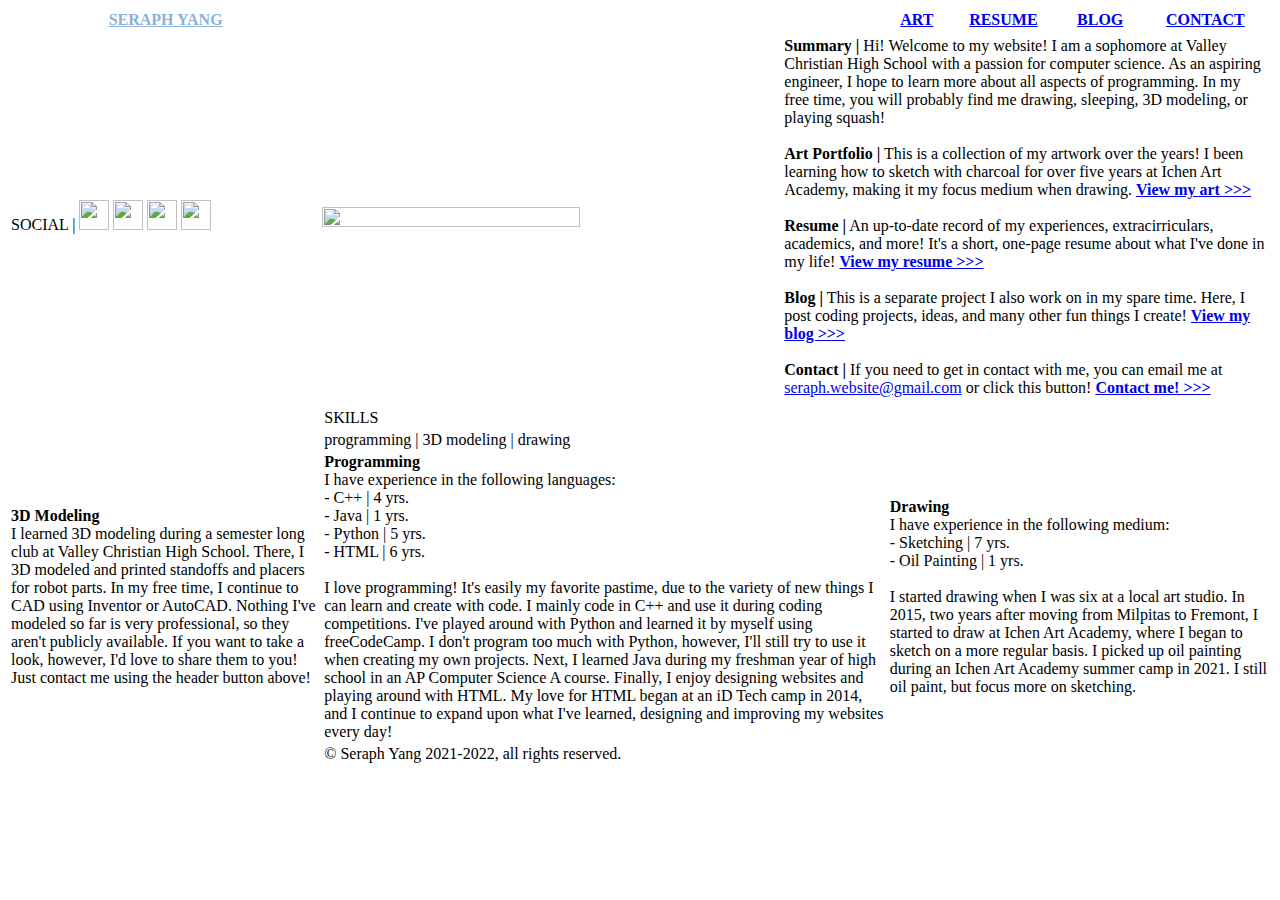
==== seraph/index.html @ 01f5a347 "Rename index.html to seraph/index.html" ====
<html>
  <link rel="stylesheet" href="main.css">
  <link rel="stylesheet" href="/fontawesome/css/brands.css">
  <table class="header">
    <tr>
      <th class="title" colspan="4" nowrap="nowrap"><a href="index.html" class="link-title" style="color: #8eb1d9">SERAPH YANG</a></th>
      <th class="unfilled"></th>
      <th class="unfilled"></th>
      <th class="unfilled"></th>
      <th class="unfilled"></th>
      <th class="header"><a href="art.html" class="link">ART</a></th>
      <th class="header"><a href="resume.html" class="link">RESUME</a></th>
      <th class="header"><a href="#" class="link">BLOG</a></th>
      <th class="header-contact"><a href="contact.html" class="link">CONTACT</a></th>
    </tr>
    <tr class="empty"><th></th></tr>
      <td class="social" colspan="2">
        SOCIAL |
        <a href="https://instagram.com/giraffe.yang"><img src="instagram.png" width="30px" height="auto"></a>
        <a href="https://github.com/giraffe-yang"><img src="github.png" width="30px" height="auto"></a>
        <a href="https://twitter.com/seraphkyang"><img src="twitter.png" width="30px" height="auto"></a>
        <a href="https://linkedin.com/in/seraph-yang"><img src="linkedin.png" width="30px" height="auto"></a>
      </td>
      <td class="image" colspan="4"><img src="seraph.png" width="75%"></td>
      <td class="body-description" colspan="6">
        <strong>Summary |</strong>
        Hi! Welcome to my website! I am a sophomore at Valley Christian High School with a passion for computer science. As an aspiring engineer, I hope to learn more about all aspects of programming. In my free time, you will probably find me drawing, sleeping, 3D modeling, or playing squash!
        <br><br>
        <strong>Art Portfolio |</strong>
        This is a collection of my artwork over the years! I been learning how to sketch with charcoal for over five years at Ichen Art Academy, making it my focus medium when drawing. <strong><a href="art.html">View my art >>></a></strong>
        <br><br>
        <strong>Resume |</strong>
        An up-to-date record of my experiences, extracirriculars, academics, and more! It's a short, one-page resume about what I've done in my life! <strong><a href="resume.html">View my resume >>></a></strong>
        <br><br>
        <strong>Blog |</strong>
        This is a separate project I also work on in my spare time. Here, I post coding projects, ideas, and many other fun things I create! <strong><a href="#">View my blog >>></a></strong>
        <br><br>
        <strong>Contact |</strong>
        If you need to get in contact with me, you can email me at <a href="mailto:seraph.website@gmail.com">seraph.website@gmail.com</a> or click this button! <strong><a href="mailto:seraph.website@gmail.com">Contact me! >>></a></strong>
      </td>
    </tr>
    <tr class="empty"><th></th></tr>
    <tr class="empty"><th></th></tr>
    <tr class="bottom">
      <th class="unfilled" colspan="4"></th>
      <td class="bottom-title" colspan="4">SKILLS</td>
      <th class="unfilled" colspan="4"></th>
    </tr>
    <tr class="bottom">
      <th class="unfilled" colspan="4"></th>
      <td class="bottom-description" colspan="4" nowrap="nowrap">programming | 3D modeling | drawing</td>
      <th class="unfilled" colspan="4"></th>
    </tr>
    <tr class="bottom">
      <td class="sub-description" colspan="4">
        <div class="sub-description-container">
          <p class="box">
            <strong>3D Modeling</strong>
            <br>
            I learned 3D modeling during a semester long club at Valley Christian High School. There, I 3D modeled and printed standoffs and placers for robot parts. In my free time, I continue to CAD using Inventor or AutoCAD. Nothing I've modeled so far is very professional, so they aren't publicly available. If you want to take a look, however, I'd love to share them to you! Just contact me using the header button above!
          </p>
        </div>
      </td>
      <td class="sub-description" colspan="4">
        <div class="sub-description-container">
          <p class="box">
            <strong>Programming</strong>
            <br>
            I have experience in the following languages:
            <br>
            - C++ | 4 yrs.
            <br>
            - Java | 1 yrs.
            <br>
            - Python | 5 yrs.
            <br>
            - HTML | 6 yrs.
            <br><br>
            I love programming! It's easily my favorite pastime, due to the variety of new things I can learn  and create with code. I mainly code in C++ and use it during coding competitions. I've played around with Python and learned it by myself using freeCodeCamp. I don't program too much with Python, however, I'll still try to use it when creating my own projects.  Next, I learned Java during my freshman year of high school in an AP Computer Science A course. Finally, I enjoy designing websites and playing around with HTML. My love for HTML began at an iD Tech camp in 2014, and I continue to expand upon what I've learned, designing and improving my websites every day!
          </p>
        </div>
      </td>
      <td class="sub-description" colspan="4">
        <p class="box">
          <strong>Drawing</strong>
          <br>
          I have experience in the following medium:
          <br>
          - Sketching | 7 yrs.
          <br>
          - Oil Painting | 1 yrs.
          <br><br>
          I started drawing when I was six at a local art studio. In 2015, two years after moving from Milpitas to Fremont, I started to draw at Ichen Art Academy, where I began to sketch on a more regular basis. I picked up oil painting during an Ichen Art Academy summer camp in 2021. I still oil paint, but focus more on sketching.
        </p>
      </td>
    </tr>
    <tr class="copyright">
      <td class="unfilled" colspan="4"></td>
      <td class="notice" colspan="4">&copy; Seraph Yang 2021-2022, all rights reserved.</td>
      <td class="unfilled" colspan="4"></td>
    </tr>
  </table>
</html>
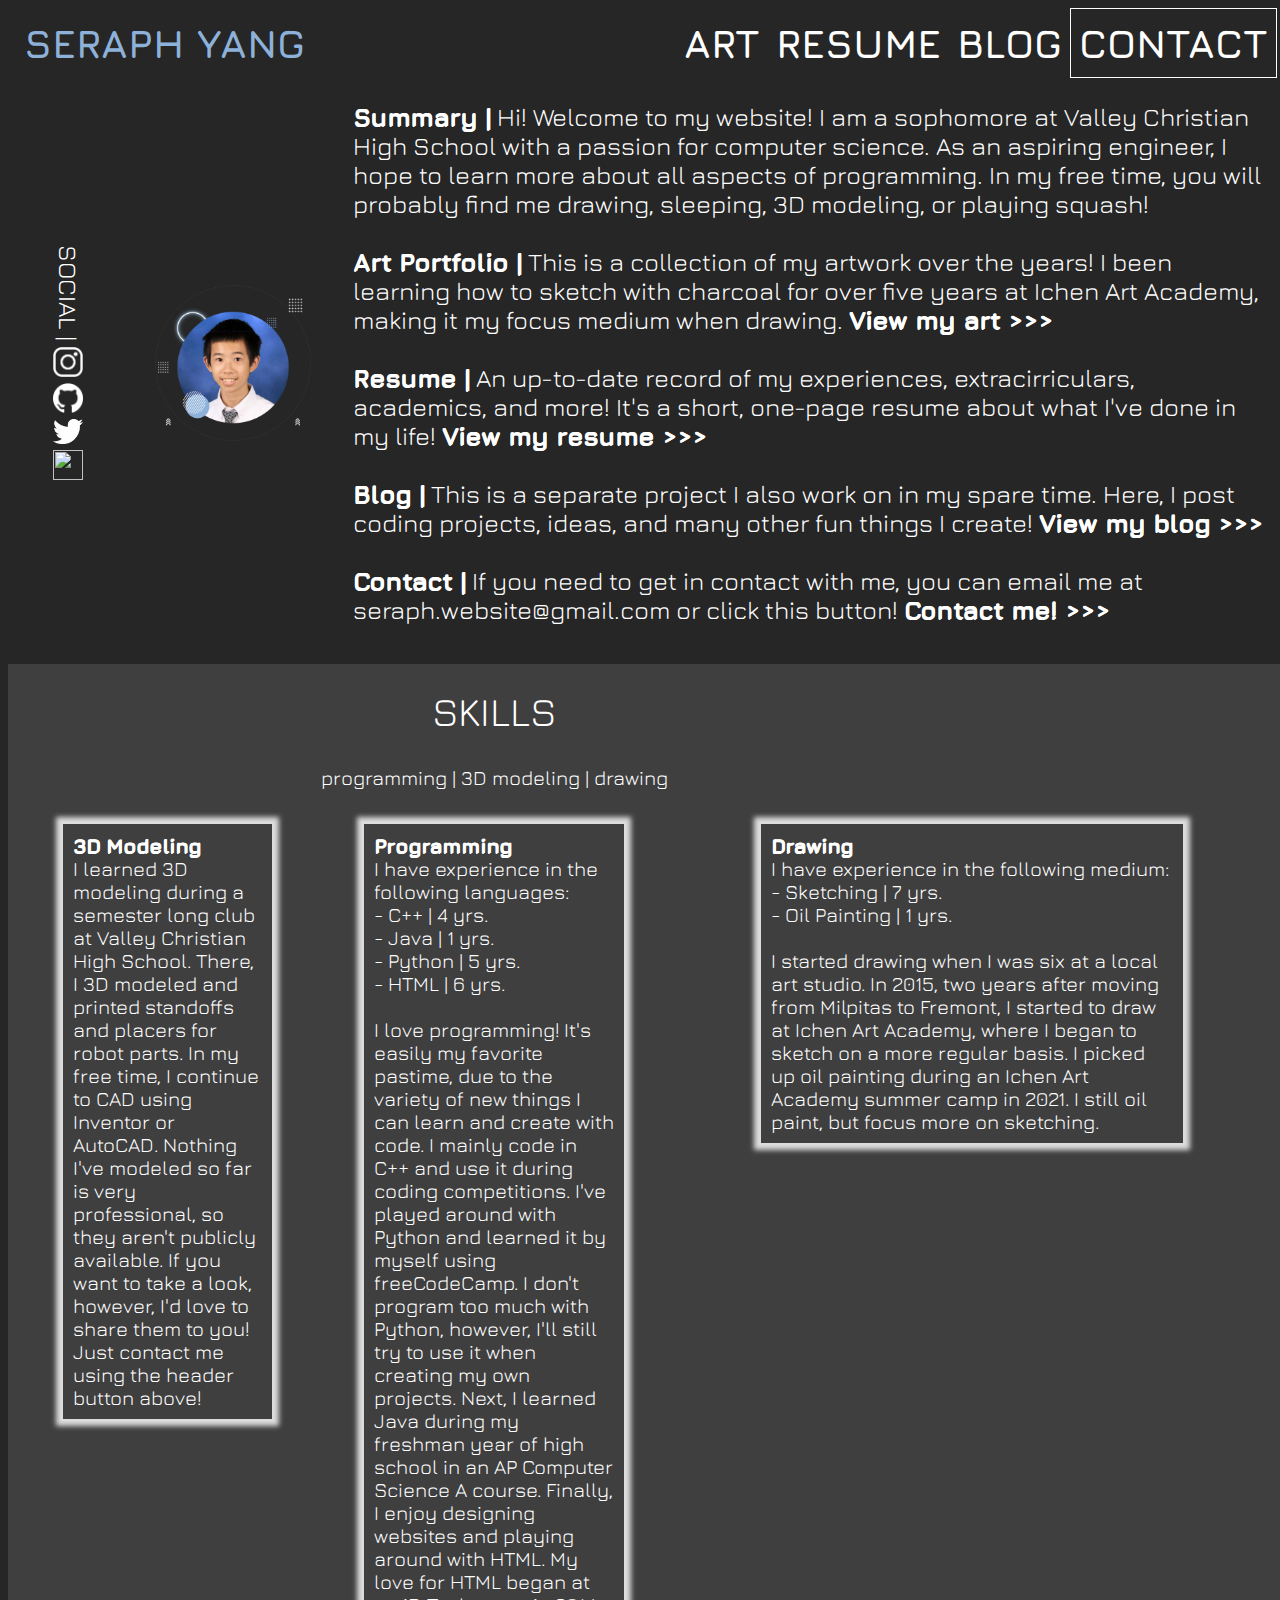
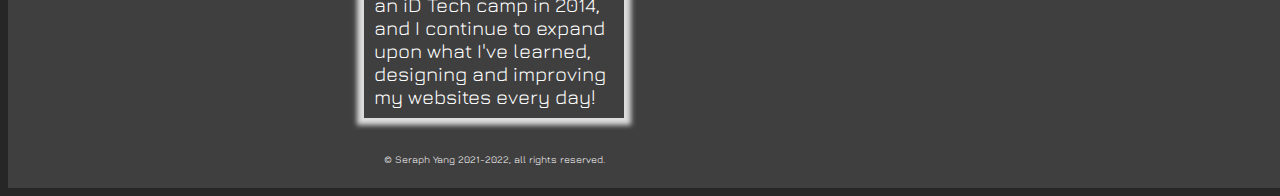
==== commit e4b63449: "Add files via upload" ====
--- a/seraph/index.html
+++ b/seraph/index.html
@@ -100,4 +100,4 @@
       <td class="unfilled" colspan="4"></td>
     </tr>
   </table>
-</html>
+</html>--- a/seraph/main.css
+++ b/seraph/main.css
@@ -0,0 +1,167 @@
+@import url('https://fonts.googleapis.com/css?family=Jura&display=swap');
+html {
+  background-color: #262626;
+  font-family: 'Jura';
+  color: #ffffff;
+}
+
+a {
+  text-decoration: none;
+  color: #ffffff;
+}
+
+strong {
+  text-shadow: 0px 1px, 1px 0px, 1px 0px;
+}
+
+td, th {
+  width: auto;
+  padding: 8px;
+}
+
+.title {
+  font-size: 40px;
+  text-align: left;
+}
+
+.header {
+  font-size: 40px;
+}
+
+.header-contact {
+  font-size: 40px;
+  border: 1px solid #ffffff;
+}
+
+th:hover {
+  text-decoration: underline;
+}
+
+.empty {
+  height: 5%;
+}
+
+.image {
+  text-align: center;
+  width: 35%;
+}
+
+.social {
+  width: 5%;
+  font-size: 25px;
+  text-align: center;
+  writing-mode: vertical-lr;
+  text-orientation: mixed;
+}
+
+.body-description {
+  font-size: 25px;
+  width: auto;
+}
+
+.bottom-title {
+  text-align: center;
+}
+
+hr {
+  border: 1px solid #ffffff;
+  width: 10%;
+}
+
+.bottom-description {
+  text-align: center;
+  font-size: 20px;
+}
+
+.box {
+  margin-left: auto;
+  margin-right: auto;
+  font-size: 20px;
+  font-family: 'Jura';
+  color: #ffffff;
+  border: 2px solid #dcdcdc;
+  padding: 10px; 
+  width: 70%;
+  height: auto;  
+  box-shadow: 0px 0px 5px 5px #dcdcdc;
+}
+
+.sub-description {
+  padding: 10px;
+  vertical-align: top;
+}
+
+.bottom {
+  border: 15px solid #3f3f3f;
+  background-color: #3f3f3f;
+}
+
+table {
+  border-collapse: collapse;
+}
+
+.sub-description-container {
+  margin: auto;
+}
+
+.copyright {
+  border: 15px solid #3f3f3f;
+  background-color: #3f3f3f;
+}
+
+.notice {
+  text-align: center;
+  font-size: 10px;
+}
+
+.link{
+  display: inline-block;
+  margin-block: 2px;
+  text-decoration: none;
+  color: #fff;
+  position: relative;
+}
+
+.link::after{
+  content: '';
+  width: 100%;
+  height: 5px;
+  background-color: #ffffff;
+  border-radius: 4px;
+  position: absolute;
+  left: 0;
+  bottom: 0;
+  transform: scaleX(0);
+  transform-origin: left;
+  transition: transform .25s ease;
+}
+
+.link:hover::after{
+  transform: scaleX(1);
+}
+
+.link-title{
+  display: inline-block;
+  margin-block: 2px;
+  text-decoration: none;
+  color: #8eb1d9;
+  position: relative;
+}
+
+.link-title::after{
+  content: '';
+  width: 100%;
+  height: 5px;
+  background-color: #8eb1d9;
+  border-radius: 4px;
+  position: absolute;
+  left: 0;
+  bottom: 0;
+  transform: scaleX(0);
+  transform-origin: left;
+  transition: transform .25s ease;
+}
+
+.link-title:hover::after{
+  transform: scaleX(1);
+}